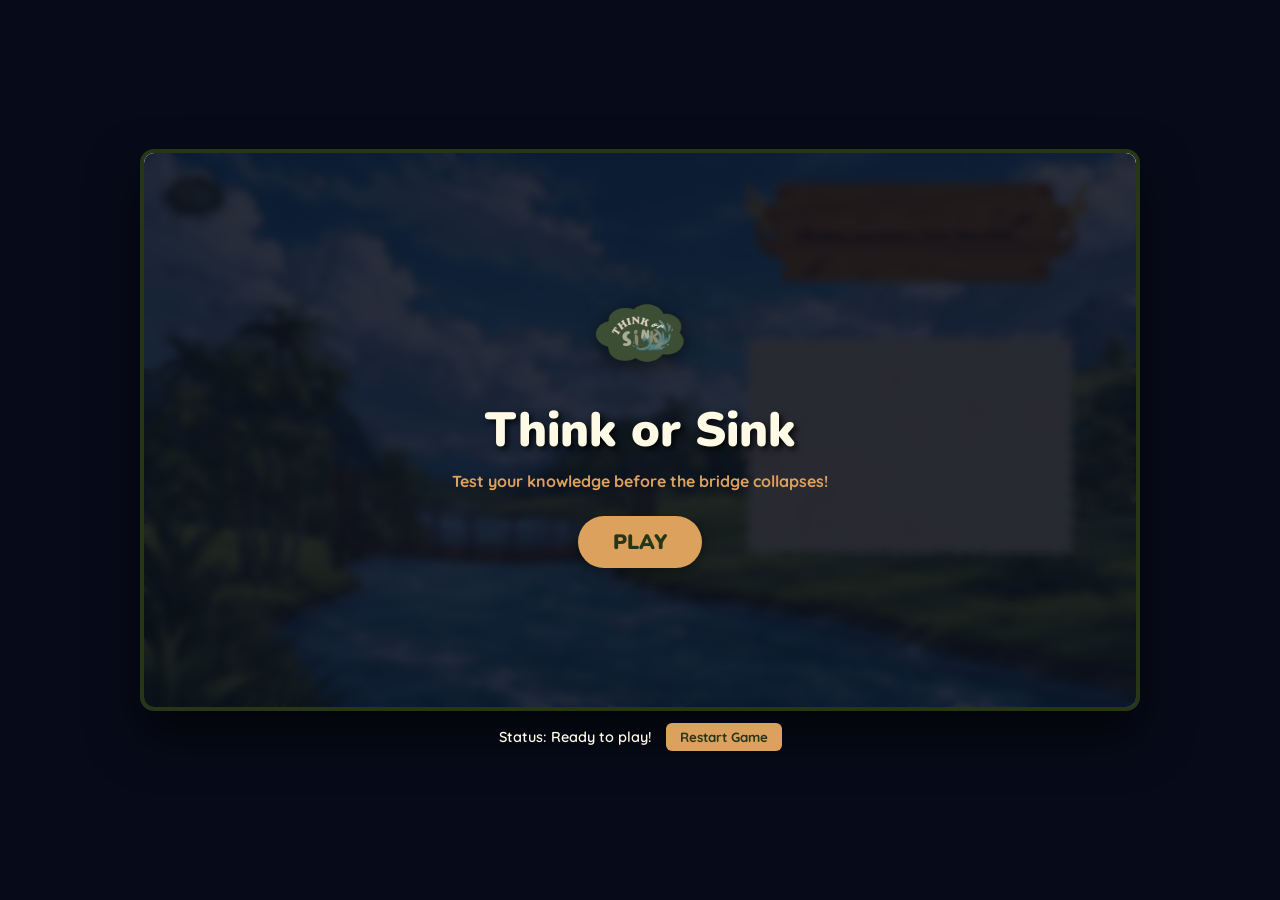
==== index.html @ db60bdbe "Update index.html" ====
<!DOCTYPE html>
<html lang="en">
<head>
    <meta charset="UTF-8">
    <meta name="viewport" content="width=device-width, initial-scale=1.0">
    <title>Think or Sink - Interactive Game</title>
    <link href="https://fonts.googleapis.com/css2?family=Quicksand:wght@600;700&family=Nunito:wght@700;900&display=swap" rel="stylesheet">
    <style>
        * {
            box-sizing: border-box;
            margin: 0;
            padding: 0;
        }

        body {
            font-family: 'Quicksand', sans-serif;
            background-color: #070b19;
            display: flex;
            flex-direction: column;
            align-items: center;
            justify-content: center;
            min-height: 100vh;
            overflow: hidden;
        }

        /* CONTAINER UTAMA GAME */
        #game-container {
            position: relative;
            width: 1000px;
            height: 562px;
            background: url('background-fix.gif') no-repeat center center;
            background-size: cover;
            border: 4px solid #283618;
            border-radius: 14px;
            box-shadow: 0 25px 50px rgba(0,0,0,0.6);
            overflow: hidden;
        }

        /* LOGO GAME */
        #game-logo {
            position: absolute;
            top: 15px;
            left: 20px;
            height: 60px;
            width: auto;
            z-index: 20;
            filter: drop-shadow(0 3px 6px rgba(0,0,0,0.5));
        }

        /* LANDING PAGE / MENU UTAMA */
        #main-menu {
            position: absolute;
            top: 0;
            left: 0;
            width: 100%;
            height: 100%;
            background: rgba(7, 11, 25, 0.85);
            backdrop-filter: blur(4px);
            display: flex;
            flex-direction: column;
            align-items: center;
            justify-content: center;
            z-index: 30;
            transition: opacity 0.4s ease;
        }

        #menu-logo {
            height: 90px;
            width: auto;
            margin-bottom: 15px;
            filter: drop-shadow(0 4px 10px rgba(0,0,0,0.6));
        }

        .menu-title {
            font-family: 'Nunito', sans-serif;
            font-size: 3rem;
            font-weight: 900;
            color: #fffae5;
            text-shadow: 3px 3px 6px rgba(0,0,0,0.8);
            margin-bottom: 8px;
        }

        .menu-subtitle {
            font-size: 1rem;
            color: #dda15e;
            font-weight: 700;
            margin-bottom: 25px;
        }

        .play-btn {
            font-family: 'Nunito', sans-serif;
            background-color: #dda15e;
            color: #283618;
            border: none;
            padding: 12px 35px;
            font-size: 1.3rem;
            font-weight: 900;
            border-radius: 30px;
            cursor: pointer;
            box-shadow: 0 6px 15px rgba(0,0,0,0.4);
            transition: all 0.2s ease;
        }

        .play-btn:hover {
            background-color: #fceade;
            color: #bc6c25;
            transform: scale(1.08);
        }

        /* --- POSISI JEMBATAN --- */
        #bridge-img, #bridge-canvas {
            position: absolute;
            bottom: 75px;  
            left: 35%;     
            transform: translateX(-50%);
            width: 420px;
            z-index: 5;
        }

        /* --- POSISI KARAKTER (PNG / VIDEO) --- */
        #game-character {
            position: absolute;
            bottom: 115px;  
            left: -80px;    /* Di luar layar sebelah kiri sebelum tombol play ditekan */
            width: 90px;  
            height: auto;
            z-index: 6;    
            transform: translateX(-50%);
            transition: left 0.8s ease, bottom 0.4s ease; /* Transisi halus saat jalan masuk */
        }

        /* --- ANIMASI LOMPAT KECIL SAAT JAWABAN BENAR --- */
        @keyframes charJump {
            0% { transform: translateX(-50%) translateY(0); }
            50% { transform: translateX(-50%) translateY(-22px); }
            100% { transform: translateX(-50%) translateY(0); }
        }

        .jump-animation {
            animation: charJump 0.4s ease-in-out;
        }

        #bridge-video {
            display: none;
        }

        .hidden {
            display: none !important;
        }

        @keyframes popIn {
            0% { opacity: 0; transform: scale(0.95); }
            100% { opacity: 1; transform: scale(1); }
        }

        .animate-board {
            animation: popIn 0.3s ease-out forwards;
        }

        /* PAPAN SOAL */
        #wooden-sign {
            position: absolute;
            top: 25px;
            right: 35px;
            width: 380px;
            height: 110px;
            background: url('papan-soal-bersih.png') no-repeat center center;
            background-size: contain;
            display: flex;
            align-items: center;
            justify-content: center;
            padding: 10px 35px 5px 35px;
            text-align: center;
            z-index: 10;
        }
        #question-text {
            color: #38220f;
            font-family: 'Nunito', sans-serif;
            font-size: 0.85rem;
            font-weight: 900;
            line-height: 1.25;
        }

        /* KERTAS OPSI */
        #scroll-options {
            position: absolute;
            top: 145px;
            right: 45px;
            width: 360px;
            height: 310px;
            background: url('kertas-opsi.png') no-repeat center center;
            background-size: contain;
            padding: 45px 30px 20px 30px;
            display: flex;
            flex-direction: column;
            justify-content: center;
            gap: 6px;
            z-index: 10;
        }

        .option-btn {
            font-family: 'Quicksand', sans-serif;
            background-color: #fceade;
            color: #38220f;
            border: 2px solid #b08968;
            padding: 7px 12px;
            font-size: 0.8rem;
            font-weight: 700;
            border-radius: 6px;
            cursor: pointer;
            text-align: left;
            width: 100%;
            box-shadow: 0 2px 4px rgba(0,0,0,0.1);
            transition: all 0.2s ease;
        }
        .option-btn:hover {
            background-color: #dda15e;
            color: #ffffff;
            transform: translateX(3px);
        }

        #controls {
            margin-top: 12px;
            display: flex;
            gap: 15px;
            align-items: center;
            z-index: 10;
        }
        #status-msg {
            color: #fffae5;
            font-size: 0.9rem;
            font-weight: 600;
        }
        .reset-btn {
            font-family: 'Quicksand', sans-serif;
            background-color: #dda15e;
            color: #283618;
            border: none;
            padding: 6px 14px;
            border-radius: 6px;
            cursor: pointer;
            font-weight: 700;
        }
        .reset-btn:hover { background-color: #bc6c25; color: white; }
    </style>
</head>
<body>

    <div id="game-container">
        <!-- Logo -->
        <img id="game-logo" src="logo.png" alt="Logo">

        <!-- Landing Page -->
        <div id="main-menu">
            <img id="menu-logo" src="logo.png" alt="Logo">
            <h1 class="menu-title">Think or Sink</h1>
            <p class="menu-subtitle">Test your knowledge before the bridge collapses!</p>
            <button class="play-btn" onclick="startGame()">PLAY</button>
        </div>

        <!-- Jembatan 1 -->
        <img id="bridge-img" src="bridge-1.png" alt="Bridge 1">

        <!-- Video & Canvas Green Screen -->
        <video id="bridge-video" muted playsinline></video>
        <canvas id="bridge-canvas" class="hidden"></canvas>
        
        <!-- Karakter Awal menggunakan tag <img> agar PNG tampil sempurna -->
        <img id="game-character" src="" alt="Character">

        <!-- Papan Soal & Opsi -->
        <div id="wooden-sign" class="animate-board">
            <div id="question-text">Loading questions from SheetDB...</div>
        </div>
        <div id="scroll-options" class="animate-board"></div>
    </div>

    <div id="controls">
        <div id="status-msg">Status: Ready to play!</div>
        <button class="reset-btn" onclick="initGame()">Restart Game</button>
    </div>

    <script>
        const SPREADSHEET_API_URL = "https://sheetdb.io/api/v1/sf6lawxbra0x6";

        let questions = [];
        const characterAssets = [
            { normal: 'animate-1.png', fall: 'animate-1-fall.webm' },
            { normal: 'animate-2.png', fall: 'animate-2-fall.webm' },
            { normal: 'animate-3.png', fall: 'animate-3-fall.webm' }
        ];
        let selectedChar = null; 
        let currentIndex = 0;
        let wrongAttempts = 0; 
        let currentBridgeLevel = 0;
        let videoAnimationId = null;
        
        // --- EFEK AUDIO ---
        const yaySound = new Audio('yeay.mp3');
        const sadSound = new Audio('sedih.mp3');

        const woodenSign = document.getElementById("wooden-sign");
        const questionText = document.getElementById("question-text");
        const scrollOptions = document.getElementById("scroll-options");
        const statusMsg = document.getElementById("status-msg");
        const bridgeImg = document.getElementById("bridge-img");
        const bridgeVideo = document.getElementById("bridge-video");
        const bridgeCanvas = document.getElementById("bridge-canvas");
        const ctx = bridgeCanvas.getContext("2d", { willReadFrequently: true });
        const mainMenu = document.getElementById("main-menu");

        async function startGame() {
            mainMenu.style.opacity = "0";
            setTimeout(() => {
                mainMenu.style.display = "none";
            }, 400);

            await initGame();

            // --- SAAT TOMBOL PLAY DIKLIK: Karakter berjalan masuk dari kiri ke tepi jembatan ---
            setTimeout(() => {
                const charEl = document.getElementById("game-character");
                if(charEl && charEl.tagName.toLowerCase() === 'img') {
                    charEl.style.left = "22px"; // Berhenti di tepi jembatan
                }
            }, 100);
        }

        async function initGame() {
            statusMsg.innerText = "Fetching questions from SheetDB...";
            currentIndex = 0;
            wrongAttempts = 0;
            currentBridgeLevel = 0; 

            // Reset elemen karakter ke tag <img> jika sebelumnya berubah jadi <video> karena Game Over
            let charContainer = document.getElementById("game-character");
            if (charContainer.tagName.toLowerCase() !== 'img') {
                const newImg = document.createElement('img');
                newImg.id = "game-character";
                newImg.alt = "Character";
                charContainer.replaceWith(newImg);
            }

            selectedChar = characterAssets[Math.floor(Math.random() * characterAssets.length)];
            const charEl = document.getElementById("game-character");
            charEl.src = selectedChar.normal; // Load PNG standby
            
            // Set posisi awal tersembunyi di luar layar sebelah kiri sebelum game dimulai
            charEl.style.left = "-80px";
            charEl.style.bottom = "115px";

            stopGreenScreenVideo();
            updateBridgeDisplay();

            try {
                const response = await fetch(SPREADSHEET_API_URL);
                const data = await response.json();
                
                questions = data.map(row => ({
                    question: row.question,
                    options: [row.optionA, row.optionB, row.optionC, row.optionD],
                    answer: String(row.correctAnswer).trim()
                }));

                if (questions.length > 0) {
                    loadQuestion();
                    statusMsg.innerText = "Status: Answer the question above!";
                } else {
                    questionText.innerText = "No questions found in SheetDB.";
                }
            } catch (error) {
                console.error("Failed to load SheetDB API:", error);
                statusMsg.innerText = "⚠ Failed to load data.";
            }
        }

        function loadQuestion() {
            if (currentIndex >= questions.length) {
                triggerTransition();
                questionText.innerText = "🎉 Amazing! You successfully answered all questions!";
                scrollOptions.innerHTML = `<button class="option-btn" onclick="initGame()">Play Again</button>`;
                statusMsg.innerText = "Status: Completed!";
                return;
            }

            const q = questions[currentIndex];
            triggerTransition();

            wrongAttempts = currentBridgeLevel; 

            questionText.innerText = `(${currentIndex + 1}/${questions.length}) ${q.question}`;
            scrollOptions.innerHTML = "";

            q.options.forEach(opt => {
                const btn = document.createElement("button");
                btn.className = "option-btn";
                btn.innerText = opt;
                btn.onclick = () => checkAnswer(opt, q.answer);
                scrollOptions.appendChild(btn);
            });
        }

        function triggerTransition() {
            woodenSign.classList.remove("animate-board");
            scrollOptions.classList.remove("animate-board");
            void woodenSign.offsetWidth; 
            void scrollOptions.offsetWidth;
            woodenSign.classList.add("animate-board");
            scrollOptions.classList.add("animate-board");
        }

        function stopGreenScreenVideo() {
            if (videoAnimationId) {
                cancelAnimationFrame(videoAnimationId);
                videoAnimationId = null;
            }
            bridgeVideo.pause();
            bridgeVideo.currentTime = 0;
        }

        function updateBridgeDisplay() {
            stopGreenScreenVideo();

            if (wrongAttempts === 0) {
                bridgeImg.classList.remove("hidden");
                bridgeCanvas.classList.add("hidden");
                bridgeImg.src = 'bridge-1.png';
            } 
            else {
                bridgeImg.classList.add("hidden");
                bridgeCanvas.classList.remove("hidden");

                let videoFile = '';
                
                if (wrongAttempts === 1) {
                    videoFile = 'bridge-2-fix.mp4';
                    bridgeCanvas.style.bottom = "75px"; 
                }
                else if (wrongAttempts === 2) {
                    videoFile = 'bridge-3.mp4';
                    bridgeCanvas.style.bottom = "75px"; 
                }
                else {
                    videoFile = 'bridge-4.mp4';
                    bridgeCanvas.style.bottom = "50px"; 
                }

                bridgeVideo.src = videoFile;
                
                bridgeVideo.onloadedmetadata = () => {
                    bridgeCanvas.width = bridgeVideo.videoWidth;
                    bridgeCanvas.height = bridgeVideo.videoHeight;
                };

                bridgeVideo.currentTime = 0;
                bridgeVideo.play().then(() => {
                    playGreenScreenEffect();
                }).catch(e => console.log("Autoplay prevented:", e));

                bridgeVideo.onended = () => {
                    cancelAnimationFrame(videoAnimationId);
                };
            }
        }

        function playGreenScreenEffect() {
            function processFrame() {
                if (bridgeVideo.paused || bridgeVideo.ended) return;

                ctx.drawImage(bridgeVideo, 0, 0, bridgeCanvas.width, bridgeCanvas.height);
                let frame = ctx.getImageData(0, 0, bridgeCanvas.width, bridgeCanvas.height);
                let l = frame.data.length;

                for (let i = 0; i < l; i += 4) {
                    let red = frame.data[i];
                    let green = frame.data[i + 1];
                    let blue = frame.data[i + 2];

                    if (green > 105 && red < 90 && blue < 90 && green > red + 25 && green > blue + 25) {
                        frame.data[i + 3] = 0; 
                    }
                }

                ctx.putImageData(frame, 0, 0);
                videoAnimationId = requestAnimationFrame(processFrame);
            }
            processFrame();
        }

        function checkAnswer(selected, correct) {
            const isCorrect = (selected.trim().toLowerCase() === correct.toLowerCase());
            const charEl = document.getElementById("game-character");

            // --- SETELAH PERTANYAAN PERTAMA DIJAWAB, KARAKTER BERJALAN MASUK KE TENGAH JEMBATAN ---
            charEl.style.left = "35%";     
            charEl.style.bottom = "135px";  

            if (isCorrect) {
                // Efek suara & lompat gembira saat benar
                yaySound.currentTime = 0;
                yaySound.play().catch(e => console.log("Audio play blocked:", e));

                charEl.classList.remove("jump-animation");
                void charEl.offsetWidth; 
                charEl.classList.add("jump-animation");

                currentIndex++;
                currentBridgeLevel = wrongAttempts; 
                
                statusMsg.innerText = "✨ Correct! Bridge is safe, moving to next question...";
                setTimeout(() => loadQuestion(), 600);
            } else {
                // Efek suara & reaksi saat salah
                sadSound.currentTime = 0;
                sadSound.play().catch(e => console.log("Audio play blocked:", e));

                wrongAttempts++;
                updateBridgeDisplay();

                if (wrongAttempts >= 3) {
                    triggerTransition();

                    // Ubah tag <img> ke <video> untuk memutar animasi jatuh (-fall.webm)
                    const oldChar = document.getElementById("game-character");
                    const videoChar = document.createElement("video");
                    videoChar.id = "game-character";
                    videoChar.src = selectedChar.fall; 
                    videoChar.autoplay = true;
                    videoChar.muted = true;
                    videoChar.playsInline = true;
                    videoChar.style.cssText = oldChar.style.cssText; 

                    oldChar.replaceWith(videoChar);
                    videoChar.play().catch(e => console.log("Autoplay prevented:", e));

                    questionText.innerText = "💥 Oh no! The bridge collapsed due to too many mistakes!";
                    scrollOptions.innerHTML = `<button class="option-btn" onclick="initGame()">Try Again</button>`;
                    statusMsg.innerText = "Status: Game Over!";
                } else {
                    statusMsg.innerText = `❌ Incorrect! Bridge is breaking (Mistake ${wrongAttempts}/3)`;
                }
            }
        }
    </script>
</body>
</html>
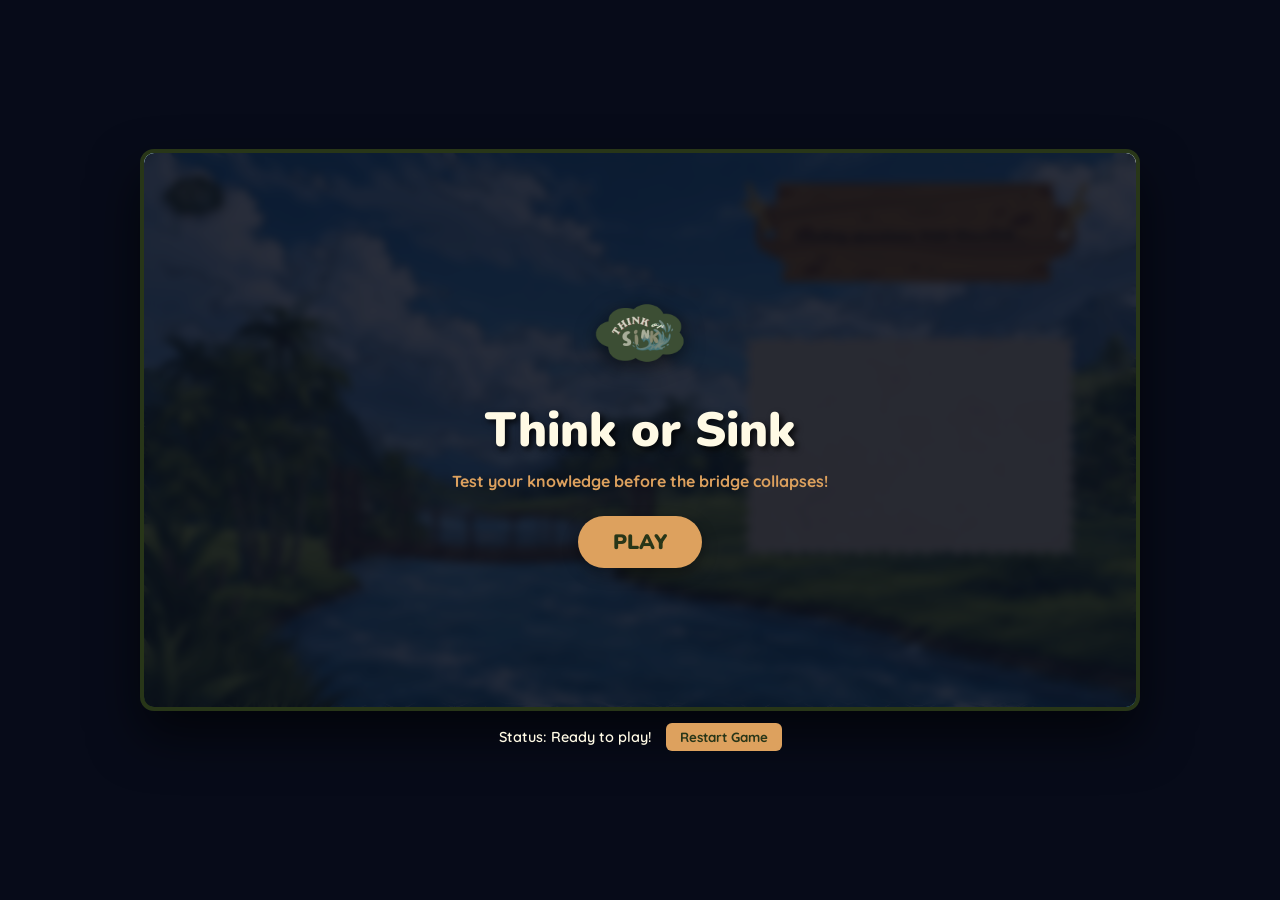
==== commit 6df4a94a: "Update index.html" ====
--- a/index.html
+++ b/index.html
@@ -121,12 +121,12 @@
         #game-character {
             position: absolute;
             bottom: 115px;  
-            left: -80px;    /* Di luar layar sebelah kiri sebelum tombol play ditekan */
+            left: -80px;    /* Di luar layar sebelah kiri sebelum game dimulai */
             width: 90px;  
             height: auto;
             z-index: 6;    
             transform: translateX(-50%);
-            transition: left 0.8s ease, bottom 0.4s ease; /* Transisi halus saat jalan masuk */
+            transition: left 0.8s ease, bottom 0.4s ease;
         }
 
         /* --- ANIMASI LOMPAT KECIL SAAT JAWABAN BENAR --- */
@@ -251,12 +251,12 @@
         <img id="game-logo" src="logo.png" alt="Logo">
 
         <!-- Landing Page -->
-        <div id="main-menu">
+        <main id="main-menu">
             <img id="menu-logo" src="logo.png" alt="Logo">
             <h1 class="menu-title">Think or Sink</h1>
             <p class="menu-subtitle">Test your knowledge before the bridge collapses!</p>
             <button class="play-btn" onclick="startGame()">PLAY</button>
-        </div>
+        </main>
 
         <!-- Jembatan 1 -->
         <img id="bridge-img" src="bridge-1.png" alt="Bridge 1">
@@ -317,11 +317,11 @@
 
             await initGame();
 
-            // --- SAAT TOMBOL PLAY DIKLIK: Karakter berjalan masuk dari kiri ke tepi jembatan ---
+            // --- SAAT PLAY: Karakter berjalan masuk dari kiri ke depan pohon kelapa dekat jembatan ---
             setTimeout(() => {
                 const charEl = document.getElementById("game-character");
                 if(charEl && charEl.tagName.toLowerCase() === 'img') {
-                    charEl.style.left = "22px"; // Berhenti di tepi jembatan
+                    charEl.style.left = "17px"; // Posisi persis di depan pohon kelapa dekat jembatan
                 }
             }, 100);
         }
@@ -345,7 +345,7 @@
             const charEl = document.getElementById("game-character");
             charEl.src = selectedChar.normal; // Load PNG standby
             
-            // Set posisi awal tersembunyi di luar layar sebelah kiri sebelum game dimulai
+            // Set posisi awal di luar layar sebelah kiri
             charEl.style.left = "-80px";
             charEl.style.bottom = "115px";
 
@@ -491,7 +491,7 @@
             const isCorrect = (selected.trim().toLowerCase() === correct.toLowerCase());
             const charEl = document.getElementById("game-character");
 
-            // --- SETELAH PERTANYAAN PERTAMA DIJAWAB, KARAKTER BERJALAN MASUK KE TENGAH JEMBATAN ---
+            // --- SETELAH PERTANYAAN PERTAMA DIJAWAB, KARAKTER MAJU KE TENGAH JEMBATAN ---
             charEl.style.left = "35%";     
             charEl.style.bottom = "135px";  
 
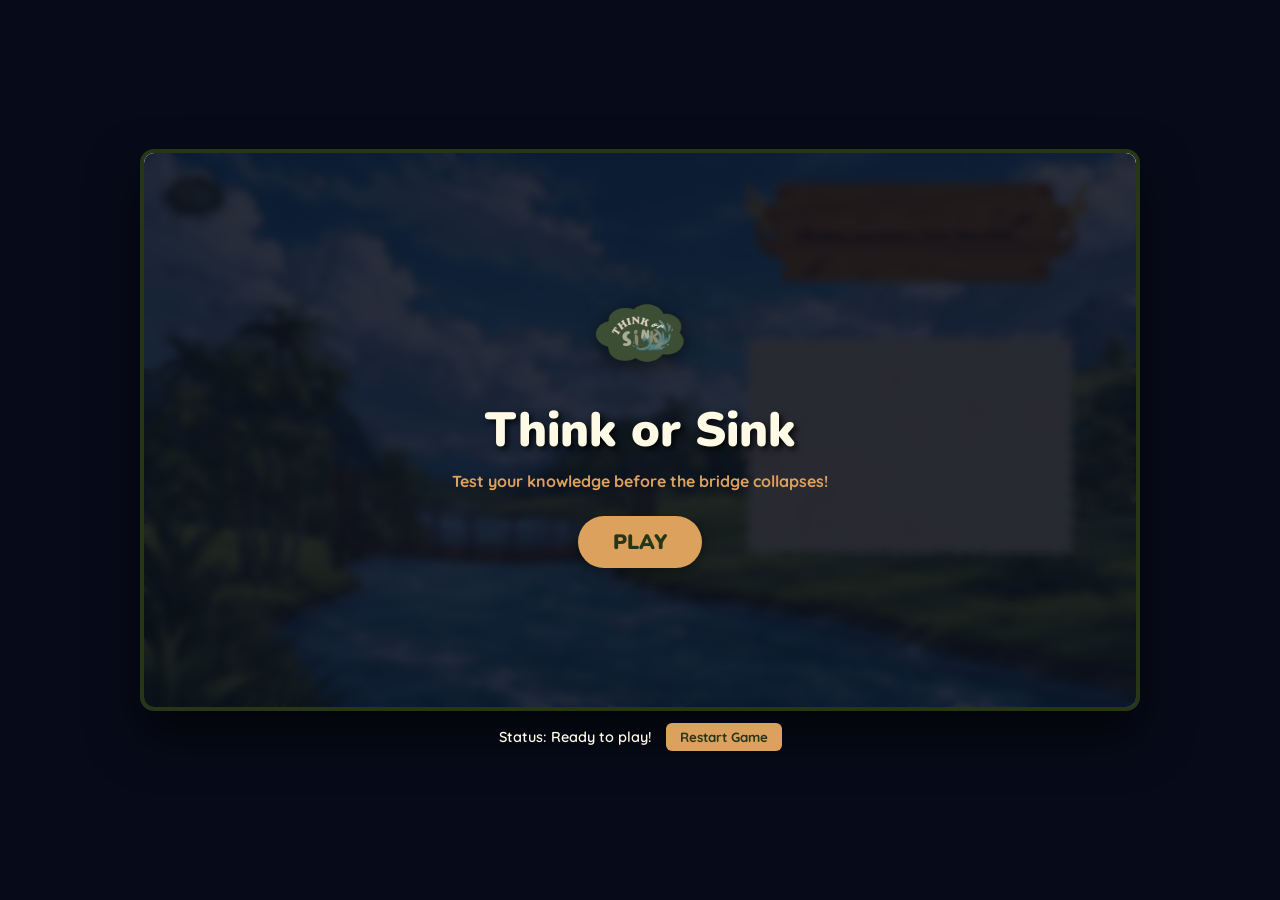
==== commit 46afe40d: "Update index.html" ====
--- a/index.html
+++ b/index.html
@@ -283,7 +283,11 @@
     <script>
         const SPREADSHEET_API_URL = "https://sheetdb.io/api/v1/sf6lawxbra0x6";
 
-        let questions = [];
+        // --- JUMLAH SOAL SETIAP KALI MAIN ---
+        const QUESTIONS_PER_GAME = 10;
+
+        let allQuestions = [];   // semua soal dari spreadsheet (diambil sekali saja)
+        let questions = [];      // 10 soal yang dipakai di ronde ini
         const characterAssets = [
             { normal: 'animate-1.png', fall: 'animate-1-fall.webm' },
             { normal: 'animate-2.png', fall: 'animate-2-fall.webm' },
@@ -294,10 +298,104 @@
         let wrongAttempts = 0; 
         let currentBridgeLevel = 0;
         let videoAnimationId = null;
+
+        // --- POSISI STANDBY KARAKTER (pinggir kiri jembatan / depan pohon kelapa) ---
+        const STANDBY_LEFT = "150px";   // geser angka ini kalau mau lebih kiri/kanan
+        const STANDBY_BOTTOM = "125px"; // geser kalau kakinya kurang pas menapak tanah
         
         // --- EFEK AUDIO ---
         const yaySound = new Audio('yeay.mp3');
         const sadSound = new Audio('sedih.mp3');
+        const gameOverSound = new Audio('game-over.mp3');
+        gameOverSound.preload = "auto";
+
+        // --- PRELOAD ASET BERAT (video jembatan & animasi jatuh) ---
+        // File diunduh lebih dulu di belakang layar jadi saat game over langsung main tanpa loading.
+        const preloadedURLs = {};
+
+        async function preloadAsset(file) {
+            if (preloadedURLs[file]) return;
+            try {
+                const res = await fetch(file);
+                if (!res.ok) throw new Error("HTTP " + res.status);
+                const blob = await res.blob();
+                preloadedURLs[file] = URL.createObjectURL(blob);
+            } catch (e) {
+                console.log("Preload gagal, pakai file langsung:", file, e);
+            }
+        }
+
+        // Kalau belum selesai di-preload, otomatis pakai nama file biasa
+        function getAsset(file) {
+            return preloadedURLs[file] || file;
+        }
+
+        async function preloadGameAssets() {
+            // Urutan prioritas: animasi jatuh karakter yang dipilih dulu, lalu video jembatan
+            await preloadAsset(selectedChar.fall);
+            await preloadAsset('bridge-2-fix.mp4');
+            await preloadAsset('bridge-3.mp4');
+            await preloadAsset('bridge-4.mp4');
+        }
+
+        // --- RIWAYAT SOAL YANG SUDAH PERNAH MUNCUL (disimpan di browser) ---
+        const USED_STORAGE_KEY = "thinkOrSink_usedQuestions";
+        let usedKeys = new Set();
+
+        function loadUsedKeys() {
+            try {
+                return new Set(JSON.parse(localStorage.getItem(USED_STORAGE_KEY) || "[]"));
+            } catch (e) {
+                return new Set();
+            }
+        }
+
+        function saveUsedKeys() {
+            try {
+                localStorage.setItem(USED_STORAGE_KEY, JSON.stringify([...usedKeys]));
+            } catch (e) {
+                console.log("localStorage tidak tersedia, riwayat soal hanya disimpan selama halaman terbuka.");
+            }
+        }
+
+        function shuffle(arr) {
+            const a = arr.slice();
+            for (let i = a.length - 1; i > 0; i--) {
+                const j = Math.floor(Math.random() * (i + 1));
+                [a[i], a[j]] = [a[j], a[i]];
+            }
+            return a;
+        }
+
+        // Pilih 10 soal acak. Soal yang sudah muncul tidak dipakai lagi
+        // sampai SEMUA soal di spreadsheet sudah pernah muncul.
+        function pickQuestionsForGame() {
+            const n = QUESTIONS_PER_GAME;
+
+            // Buang riwayat soal yang sudah tidak ada lagi di spreadsheet
+            const validKeys = new Set(allQuestions.map(q => q.question));
+            usedKeys = new Set([...usedKeys].filter(k => validKeys.has(k)));
+
+            // Ambil dulu dari soal yang belum pernah muncul
+            const fresh = shuffle(allQuestions.filter(q => !usedKeys.has(q.question)));
+            let picked = fresh.slice(0, n);
+
+            if (picked.length < n) {
+                // Soal baru habis -> mulai siklus baru, lengkapi sisanya dari semua soal
+                // (tanpa duplikat di ronde yang sama)
+                const pickedKeys = new Set(picked.map(q => q.question));
+                const need = n - picked.length;
+                const refill = shuffle(allQuestions.filter(q => !pickedKeys.has(q.question))).slice(0, need);
+
+                usedKeys = new Set(refill.map(q => q.question)); // siklus baru dimulai
+                picked = picked.concat(refill);
+            } else {
+                picked.forEach(q => usedKeys.add(q.question));
+            }
+
+            saveUsedKeys();
+            return shuffle(picked); // acak urutannya juga
+        }
 
         const woodenSign = document.getElementById("wooden-sign");
         const questionText = document.getElementById("question-text");
@@ -315,14 +413,17 @@
                 mainMenu.style.display = "none";
             }, 400);
 
-            await initGame();
-
-            // --- SAAT PLAY: Karakter berjalan masuk dari kiri ke depan pohon kelapa dekat jembatan ---
+            await initGame(); // jalan masuk karakter sudah diurus di dalam initGame
+        }
+
+        // --- KARAKTER JALAN DARI UJUNG KIRI KE PINGGIR JEMBATAN (STANDBY) ---
+        function walkToStandby() {
+            const charEl = document.getElementById("game-character");
+            if (!charEl) return;
             setTimeout(() => {
-                const charEl = document.getElementById("game-character");
-                if(charEl && charEl.tagName.toLowerCase() === 'img') {
-                    charEl.style.left = "17px"; // Posisi persis di depan pohon kelapa dekat jembatan
-                }
+                charEl.style.transition = "left 2s ease-out, bottom 0.4s ease"; // jalan masuk lebih pelan
+                charEl.style.left = STANDBY_LEFT;
+                charEl.style.bottom = STANDBY_BOTTOM;
             }, 100);
         }
 
@@ -331,6 +432,10 @@
             currentIndex = 0;
             wrongAttempts = 0;
             currentBridgeLevel = 0; 
+
+            // Hentikan audio game over kalau sedang main (misal klik Try Again / Restart)
+            gameOverSound.pause();
+            gameOverSound.currentTime = 0;
 
             // Reset elemen karakter ke tag <img> jika sebelumnya berubah jadi <video> karena Game Over
             let charContainer = document.getElementById("game-character");
@@ -344,25 +449,37 @@
             selectedChar = characterAssets[Math.floor(Math.random() * characterAssets.length)];
             const charEl = document.getElementById("game-character");
             charEl.src = selectedChar.normal; // Load PNG standby
-            
-            // Set posisi awal di luar layar sebelah kiri
+
+            // Taruh di luar layar tanpa animasi (supaya tidak "meluncur mundur")
+            charEl.style.transition = "none";
             charEl.style.left = "-80px";
             charEl.style.bottom = "115px";
+            void charEl.offsetWidth; // paksa browser menerapkan posisi dulu
 
             stopGreenScreenVideo();
             updateBridgeDisplay();
+            walkToStandby(); // karakter jalan dari kiri ke pinggir jembatan
+            preloadGameAssets(); // unduh video jembatan & animasi jatuh di belakang layar
 
             try {
-                const response = await fetch(SPREADSHEET_API_URL);
-                const data = await response.json();
-                
-                questions = data.map(row => ({
-                    question: row.question,
-                    options: [row.optionA, row.optionB, row.optionC, row.optionD],
-                    answer: String(row.correctAnswer).trim()
-                }));
-
-                if (questions.length > 0) {
+                // Ambil data dari SheetDB hanya sekali (restart tidak fetch ulang)
+                if (allQuestions.length === 0) {
+                    const response = await fetch(SPREADSHEET_API_URL);
+                    const data = await response.json();
+
+                    allQuestions = data
+                        .filter(row => row.question && String(row.question).trim() !== "")
+                        .map(row => ({
+                            question: row.question,
+                            options: [row.optionA, row.optionB, row.optionC, row.optionD],
+                            answer: String(row.correctAnswer).trim()
+                        }));
+
+                    usedKeys = loadUsedKeys();
+                }
+
+                if (allQuestions.length > 0) {
+                    questions = pickQuestionsForGame();
                     loadQuestion();
                     statusMsg.innerText = "Status: Answer the question above!";
                 } else {
@@ -445,7 +562,7 @@
                     bridgeCanvas.style.bottom = "50px"; 
                 }
 
-                bridgeVideo.src = videoFile;
+                bridgeVideo.src = getAsset(videoFile);
                 
                 bridgeVideo.onloadedmetadata = () => {
                     bridgeCanvas.width = bridgeVideo.videoWidth;
@@ -492,6 +609,7 @@
             const charEl = document.getElementById("game-character");
 
             // --- SETELAH PERTANYAAN PERTAMA DIJAWAB, KARAKTER MAJU KE TENGAH JEMBATAN ---
+            charEl.style.transition = ""; // balik ke transisi default CSS (0.8s)
             charEl.style.left = "35%";     
             charEl.style.bottom = "135px";  
 
@@ -524,7 +642,8 @@
                     const oldChar = document.getElementById("game-character");
                     const videoChar = document.createElement("video");
                     videoChar.id = "game-character";
-                    videoChar.src = selectedChar.fall; 
+                    videoChar.preload = "auto";
+                    videoChar.src = getAsset(selectedChar.fall); 
                     videoChar.autoplay = true;
                     videoChar.muted = true;
                     videoChar.playsInline = true;
@@ -532,6 +651,11 @@
 
                     oldChar.replaceWith(videoChar);
                     videoChar.play().catch(e => console.log("Autoplay prevented:", e));
+
+                    // --- AUDIO GAME OVER: diputar bersamaan dengan animasi jatuh ---
+                    sadSound.pause(); // hentikan suara "salah" supaya tidak tumpang tindih
+                    gameOverSound.currentTime = 0;
+                    gameOverSound.play().catch(e => console.log("Audio play blocked:", e));
 
                     questionText.innerText = "💥 Oh no! The bridge collapsed due to too many mistakes!";
                     scrollOptions.innerHTML = `<button class="option-btn" onclick="initGame()">Try Again</button>`;
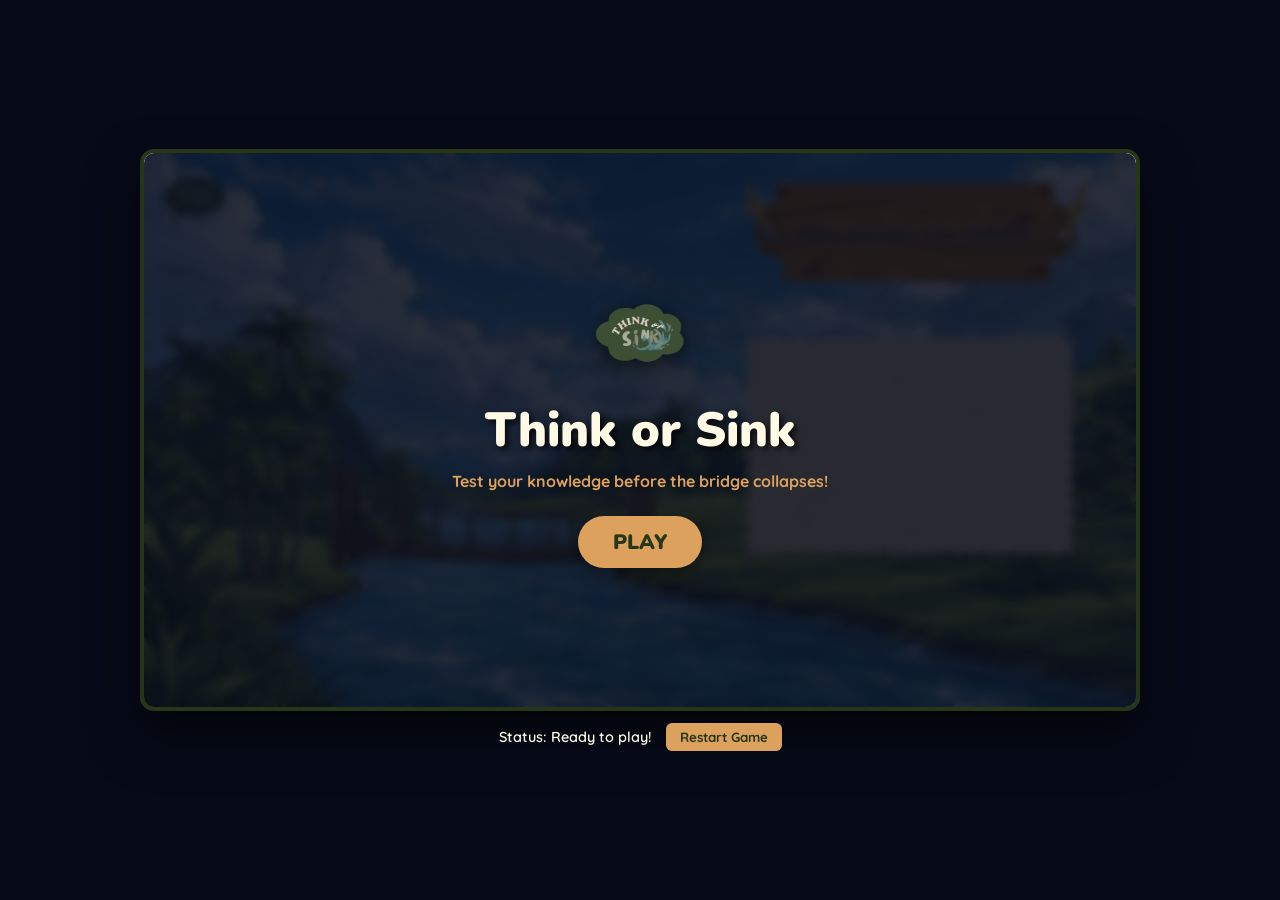
==== commit dacdb59e: "Update index.html" ====
--- a/index.html
+++ b/index.html
@@ -157,6 +157,14 @@
             animation: popIn 0.3s ease-out forwards;
         }
 
+        /* --- FADE OUT PAPAN SOAL & KERTAS OPSI SAAT MENANG --- */
+        #wooden-sign.fade-out,
+        #scroll-options.fade-out {
+            opacity: 0;
+            transition: opacity 0.9s ease;
+            pointer-events: none;
+        }
+
         /* PAPAN SOAL */
         #wooden-sign {
             position: absolute;
@@ -169,16 +177,26 @@
             display: flex;
             align-items: center;
             justify-content: center;
-            padding: 10px 35px 5px 35px;
+            padding: 12px 38px 8px 38px;
             text-align: center;
             z-index: 10;
         }
         #question-text {
             color: #38220f;
             font-family: 'Nunito', sans-serif;
-            font-size: 0.85rem;
+            font-size: 0.95rem;
             font-weight: 900;
-            line-height: 1.25;
+            line-height: 1.3;
+            letter-spacing: 0.2px;
+            text-align: center;
+            text-wrap: balance;
+            word-break: normal;
+            overflow-wrap: break-word;
+            /* shadow putih tipis supaya huruf tidak tabrakan dengan warna kayu */
+            text-shadow:
+                0 1px 1px rgba(255, 255, 255, 0.75),
+                0 0 3px rgba(255, 255, 255, 0.55),
+                0 0 6px rgba(255, 255, 255, 0.25);
         }
 
         /* KERTAS OPSI */
@@ -219,6 +237,47 @@
             transform: translateX(3px);
         }
 
+        /* --- POP UP KEMENANGAN --- */
+        #win-popup {
+            position: absolute;
+            top: 50%;
+            left: 50%;
+            width: 420px;
+            height: 320px;
+            margin: -160px 0 0 -210px;
+            background: url('kertas-opsi.png') no-repeat center center;
+            background-size: contain;
+            padding: 70px 55px 45px 55px;
+            display: flex;
+            flex-direction: column;
+            align-items: center;
+            justify-content: center;
+            gap: 16px;
+            text-align: center;
+            z-index: 25;
+        }
+        #win-popup .win-title {
+            font-family: 'Nunito', sans-serif;
+            font-size: 1.5rem;
+            font-weight: 900;
+            color: #38220f;
+            text-shadow: 0 1px 1px rgba(255,255,255,0.75), 0 0 4px rgba(255,255,255,0.5);
+        }
+        #win-popup .win-text {
+            font-family: 'Nunito', sans-serif;
+            font-size: 0.95rem;
+            font-weight: 900;
+            line-height: 1.35;
+            color: #38220f;
+            text-shadow: 0 1px 1px rgba(255,255,255,0.75), 0 0 3px rgba(255,255,255,0.5);
+        }
+        #win-popup .option-btn {
+            width: auto;
+            text-align: center;
+            padding: 8px 22px;
+            font-size: 0.9rem;
+        }
+
         #controls {
             margin-top: 12px;
             display: flex;
@@ -273,6 +332,13 @@
             <div id="question-text">Loading questions from SheetDB...</div>
         </div>
         <div id="scroll-options" class="animate-board"></div>
+
+        <!-- Pop up kemenangan -->
+        <div id="win-popup" class="hidden">
+            <div class="win-title">🎉 Congratulations!</div>
+            <div class="win-text">You have passed it and make the citizen cross the river safely!</div>
+            <button class="option-btn" onclick="initGame()">Play Again</button>
+        </div>
     </div>
 
     <div id="controls">
@@ -289,9 +355,9 @@
         let allQuestions = [];   // semua soal dari spreadsheet (diambil sekali saja)
         let questions = [];      // 10 soal yang dipakai di ronde ini
         const characterAssets = [
-            { normal: 'animate-1.png', fall: 'animate-1-fall.webm' },
-            { normal: 'animate-2.png', fall: 'animate-2-fall.webm' },
-            { normal: 'animate-3.png', fall: 'animate-3-fall.webm' }
+            { normal: 'animate-1.png', fall: 'animate-1-fall.webm', win: 'animate-1-win.webm' },
+            { normal: 'animate-2.png', fall: 'animate-2-fall.webm', win: 'animate-2-win.webm' },
+            { normal: 'animate-3.png', fall: 'animate-3-fall.webm', win: 'animate-3-win.webm' }
         ];
         let selectedChar = null; 
         let currentIndex = 0;
@@ -302,15 +368,31 @@
         // --- POSISI STANDBY KARAKTER (pinggir kiri jembatan / depan pohon kelapa) ---
         const STANDBY_LEFT = "150px";   // geser angka ini kalau mau lebih kiri/kanan
         const STANDBY_BOTTOM = "125px"; // geser kalau kakinya kurang pas menapak tanah
+
+        // --- POSISI KARAKTER SAAT MENANG (jalan ke kanan, ujung jembatan sisi seberang) ---
+        const WIN_LEFT = "64%";         // geser kalau mau jalan lebih jauh / lebih dekat
+        const WIN_BOTTOM = "135px";     // samakan dengan posisi bawah karakter di jembatan
+        const WIN_WALK_MS = 2500;       // durasi jalan ke kanan (milidetik)
         
         // --- EFEK AUDIO ---
         const yaySound = new Audio('yeay.mp3');
         const sadSound = new Audio('sedih.mp3');
         const gameOverSound = new Audio('game-over.mp3');
+        const winSound = new Audio('win-win.mp3');
         gameOverSound.preload = "auto";
-
-        // --- PRELOAD ASET BERAT (video jembatan & animasi jatuh) ---
-        // File diunduh lebih dulu di belakang layar jadi saat game over langsung main tanpa loading.
+        winSound.preload = "auto";
+
+        // --- PENGATUR URUTAN ANIMASI MENANG (dibatalkan kalau restart di tengah jalan) ---
+        let winTimers = [];
+        let gameRunId = 0;
+
+        function clearWinTimers() {
+            winTimers.forEach(t => clearTimeout(t));
+            winTimers = [];
+        }
+
+        // --- PRELOAD ASET BERAT (video jembatan & animasi jatuh/menang) ---
+        // File diunduh lebih dulu di belakang layar jadi saat game over / menang langsung main tanpa loading.
         const preloadedURLs = {};
 
         async function preloadAsset(file) {
@@ -331,8 +413,9 @@
         }
 
         async function preloadGameAssets() {
-            // Urutan prioritas: animasi jatuh karakter yang dipilih dulu, lalu video jembatan
+            // Urutan prioritas: animasi jatuh & menang karakter yang dipilih dulu, lalu video jembatan
             await preloadAsset(selectedChar.fall);
+            await preloadAsset(selectedChar.win);
             await preloadAsset('bridge-2-fix.mp4');
             await preloadAsset('bridge-3.mp4');
             await preloadAsset('bridge-4.mp4');
@@ -404,8 +487,22 @@
         const bridgeImg = document.getElementById("bridge-img");
         const bridgeVideo = document.getElementById("bridge-video");
         const bridgeCanvas = document.getElementById("bridge-canvas");
+        const winPopup = document.getElementById("win-popup");
         const ctx = bridgeCanvas.getContext("2d", { willReadFrequently: true });
         const mainMenu = document.getElementById("main-menu");
+
+        // --- KECILKAN FONT SOAL OTOMATIS KALAU KALIMATNYA PANJANG, supaya tetap rapi di papan ---
+        function fitQuestionText() {
+            const MAX_PX = 15.5;
+            const MIN_PX = 10.5;
+            const MAX_HEIGHT = 84; // tinggi area tulis di papan kayu
+            let size = MAX_PX;
+            questionText.style.fontSize = size + "px";
+            while (questionText.scrollHeight > MAX_HEIGHT && size > MIN_PX) {
+                size -= 0.5;
+                questionText.style.fontSize = size + "px";
+            }
+        }
 
         async function startGame() {
             mainMenu.style.opacity = "0";
@@ -428,16 +525,29 @@
         }
 
         async function initGame() {
+            gameRunId++;
+            clearWinTimers();
+
             statusMsg.innerText = "Fetching questions from SheetDB...";
             currentIndex = 0;
             wrongAttempts = 0;
             currentBridgeLevel = 0; 
 
-            // Hentikan audio game over kalau sedang main (misal klik Try Again / Restart)
+            // Hentikan audio game over / menang kalau sedang main (misal klik Try Again / Restart)
             gameOverSound.pause();
             gameOverSound.currentTime = 0;
-
-            // Reset elemen karakter ke tag <img> jika sebelumnya berubah jadi <video> karena Game Over
+            winSound.pause();
+            winSound.currentTime = 0;
+            winSound.onended = null;
+
+            // Sembunyikan pop up menang & tampilkan lagi papan soal + kertas opsi
+            winPopup.classList.add("hidden");
+            woodenSign.classList.remove("fade-out");
+            scrollOptions.classList.remove("fade-out");
+            woodenSign.style.pointerEvents = "";
+            scrollOptions.style.pointerEvents = "";
+
+            // Reset elemen karakter ke tag <img> jika sebelumnya berubah jadi <video> karena Game Over / Menang
             let charContainer = document.getElementById("game-character");
             if (charContainer.tagName.toLowerCase() !== 'img') {
                 const newImg = document.createElement('img');
@@ -448,6 +558,7 @@
 
             selectedChar = characterAssets[Math.floor(Math.random() * characterAssets.length)];
             const charEl = document.getElementById("game-character");
+            charEl.classList.remove("jump-animation");
             charEl.src = selectedChar.normal; // Load PNG standby
 
             // Taruh di luar layar tanpa animasi (supaya tidak "meluncur mundur")
@@ -459,7 +570,7 @@
             stopGreenScreenVideo();
             updateBridgeDisplay();
             walkToStandby(); // karakter jalan dari kiri ke pinggir jembatan
-            preloadGameAssets(); // unduh video jembatan & animasi jatuh di belakang layar
+            preloadGameAssets(); // unduh video jembatan & animasi jatuh/menang di belakang layar
 
             try {
                 // Ambil data dari SheetDB hanya sekali (restart tidak fetch ulang)
@@ -493,10 +604,7 @@
 
         function loadQuestion() {
             if (currentIndex >= questions.length) {
-                triggerTransition();
-                questionText.innerText = "🎉 Amazing! You successfully answered all questions!";
-                scrollOptions.innerHTML = `<button class="option-btn" onclick="initGame()">Play Again</button>`;
-                statusMsg.innerText = "Status: Completed!";
+                startWinSequence(); // semua soal selesai dijawab -> urutan kemenangan
                 return;
             }
 
@@ -506,6 +614,7 @@
             wrongAttempts = currentBridgeLevel; 
 
             questionText.innerText = `(${currentIndex + 1}/${questions.length}) ${q.question}`;
+            fitQuestionText();
             scrollOptions.innerHTML = "";
 
             q.options.forEach(opt => {
@@ -515,6 +624,80 @@
                 btn.onclick = () => checkAnswer(opt, q.answer);
                 scrollOptions.appendChild(btn);
             });
+        }
+
+        // --- URUTAN KEMENANGAN ---
+        // 1) papan soal + kertas opsi fade out
+        // 2) karakter jalan ke kanan
+        // 3) ganti ke animasi -win (.webm) + sound win-win.mp3
+        // 4) setelah sound selesai -> pop up "Congratulations!"
+        function startWinSequence() {
+            const runId = gameRunId;
+            const isStale = () => runId !== gameRunId;
+
+            statusMsg.innerText = "Status: You made it across!";
+
+            // 1) Fade out papan soal & kertas opsi (animasi popIn dilepas dulu supaya opacity bisa turun)
+            woodenSign.classList.remove("animate-board");
+            scrollOptions.classList.remove("animate-board");
+            woodenSign.style.pointerEvents = "none";
+            scrollOptions.style.pointerEvents = "none";
+            void woodenSign.offsetWidth;
+            void scrollOptions.offsetWidth;
+            woodenSign.classList.add("fade-out");
+            scrollOptions.classList.add("fade-out");
+
+            // 2) Karakter jalan ke kanan
+            const charEl = document.getElementById("game-character");
+            charEl.classList.remove("jump-animation");
+            charEl.style.transition = `left ${WIN_WALK_MS}ms linear, bottom 0.4s ease`;
+            charEl.style.bottom = WIN_BOTTOM;
+            charEl.style.left = WIN_LEFT;
+
+            // 3) Sampai di titik tujuan -> ganti ke animasi menang
+            winTimers.push(setTimeout(() => {
+                if (isStale()) return;
+
+                const oldChar = document.getElementById("game-character");
+                const winVideo = document.createElement("video");
+                winVideo.id = "game-character";
+                winVideo.preload = "auto";
+                winVideo.src = getAsset(selectedChar.win);
+                winVideo.muted = true;
+                winVideo.playsInline = true;
+                winVideo.style.cssText = oldChar.style.cssText;
+                winVideo.style.transition = "none";
+                winVideo.style.left = WIN_LEFT;
+                winVideo.style.bottom = WIN_BOTTOM;
+
+                oldChar.replaceWith(winVideo);
+                winVideo.play().catch(e => console.log("Autoplay prevented:", e));
+
+                // Sound menang diputar bersamaan dengan animasi menang
+                let popupShown = false;
+                const showPopup = () => {
+                    if (popupShown || isStale()) return;
+                    popupShown = true;
+                    showWinPopup();
+                };
+
+                winSound.currentTime = 0;
+                winSound.onended = showPopup;
+                winSound.play().catch(e => {
+                    console.log("Audio play blocked:", e);
+                    winTimers.push(setTimeout(showPopup, 2500)); // kalau audio diblokir, tetap lanjut
+                });
+                // Jaring pengaman kalau event 'ended' tidak pernah terpanggil (file audio hilang dsb.)
+                winTimers.push(setTimeout(showPopup, 15000));
+            }, WIN_WALK_MS + 100));
+        }
+
+        function showWinPopup() {
+            winPopup.classList.remove("hidden");
+            winPopup.classList.remove("animate-board");
+            void winPopup.offsetWidth;
+            winPopup.classList.add("animate-board");
+            statusMsg.innerText = "Status: Completed!";
         }
 
         function triggerTransition() {
@@ -658,6 +841,7 @@
                     gameOverSound.play().catch(e => console.log("Audio play blocked:", e));
 
                     questionText.innerText = "💥 Oh no! The bridge collapsed due to too many mistakes!";
+                    fitQuestionText();
                     scrollOptions.innerHTML = `<button class="option-btn" onclick="initGame()">Try Again</button>`;
                     statusMsg.innerText = "Status: Game Over!";
                 } else {
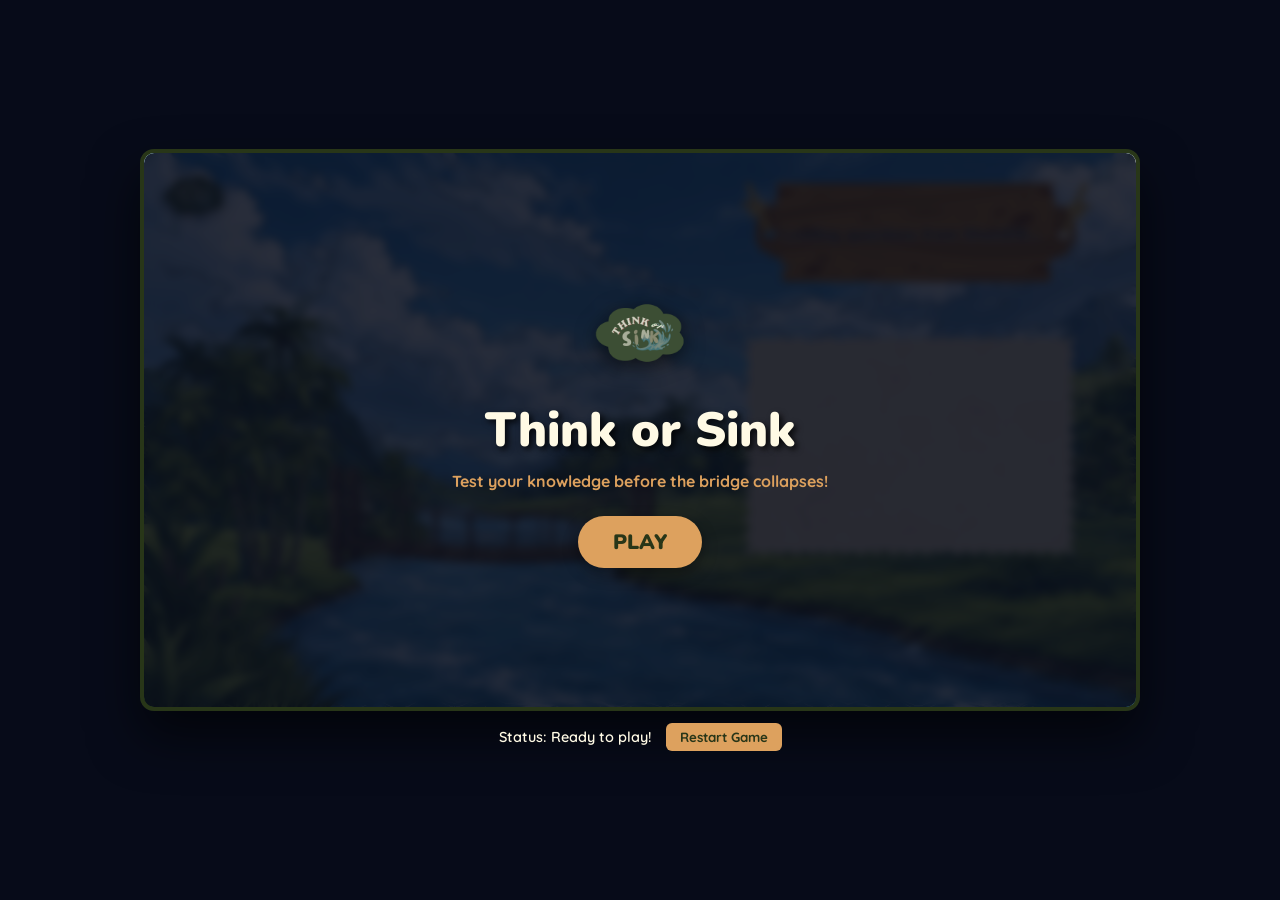
==== commit f06e9601: "Update index.html" ====
--- a/index.html
+++ b/index.html
@@ -382,6 +382,56 @@
         gameOverSound.preload = "auto";
         winSound.preload = "auto";
 
+        // --- BACKSOUND (looping, volume kecil, otomatis mute saat efek suara lain diputar) ---
+        const BGM_VOLUME = 0.2;          // 0.0 - 1.0, kecilkan kalau masih kekencengan
+        const backsound = new Audio('backsound.mp4');
+        backsound.loop = true;
+        backsound.volume = BGM_VOLUME;
+        backsound.preload = "auto";
+
+        let bgmFadeTimer = null;
+        function fadeBacksound(target, ms = 250) {
+            clearInterval(bgmFadeTimer);
+            const steps = 10;
+            const start = backsound.volume;
+            const diff = target - start;
+            let i = 0;
+            bgmFadeTimer = setInterval(() => {
+                i++;
+                backsound.volume = Math.max(0, Math.min(1, start + diff * (i / steps)));
+                if (i >= steps) clearInterval(bgmFadeTimer);
+            }, ms / steps);
+        }
+
+        // Daftar efek suara yang sedang berbunyi. Selama ada yang berbunyi -> backsound mute.
+        const sfxPlaying = new Set();
+        let duckListenersAttached = false;
+
+        function attachDuckListeners() {
+            if (duckListenersAttached) return;
+            duckListenersAttached = true;
+
+            [yaySound, sadSound, gameOverSound, winSound].forEach(a => {
+                a.addEventListener('play', () => {
+                    if (a.muted) return; // abaikan pemanasan audio (unlock) yang diam-diam
+                    sfxPlaying.add(a);
+                    fadeBacksound(0, 150);
+                });
+                const stopped = () => {
+                    if (a.muted) return;
+                    sfxPlaying.delete(a);
+                    if (sfxPlaying.size === 0) fadeBacksound(BGM_VOLUME, 600);
+                };
+                a.addEventListener('ended', stopped);
+                a.addEventListener('pause', stopped);
+                a.addEventListener('error', stopped);
+            });
+        }
+
+        function startBacksound() {
+            backsound.play().catch(e => console.log("backsound.mp4 gagal diputar:", e.name, e.message));
+        }
+
         // --- PENGATUR URUTAN ANIMASI MENANG (dibatalkan kalau restart di tengah jalan) ---
         let winTimers = [];
         let gameRunId = 0;
@@ -504,7 +554,28 @@
             }
         }
 
+        // --- BUKA KUNCI AUDIO: diputar sekali (muted) saat klik PLAY supaya browser
+        // mengizinkan sound diputar otomatis nanti (misal win-win.mp3 saat menang) ---
+        function unlockAudio() {
+            [winSound, yaySound, sadSound, gameOverSound].forEach(a => {
+                a.muted = true;
+                const p = a.play();
+                if (p && p.then) {
+                    p.then(() => {
+                        a.pause();
+                        a.currentTime = 0;
+                        a.muted = false;
+                    }).catch(() => { a.muted = false; });
+                } else {
+                    a.muted = false;
+                }
+            });
+        }
+
         async function startGame() {
+            unlockAudio();
+            startBacksound();
+            setTimeout(attachDuckListeners, 500); // pasang setelah pemanasan audio selesai
             mainMenu.style.opacity = "0";
             setTimeout(() => {
                 mainMenu.style.display = "none";
@@ -684,7 +755,8 @@
                 winSound.currentTime = 0;
                 winSound.onended = showPopup;
                 winSound.play().catch(e => {
-                    console.log("Audio play blocked:", e);
+                    // Cek console: "NotAllowedError" = diblokir browser, "NotSupportedError" = file tidak ketemu/rusak
+                    console.log("win-win.mp3 gagal diputar:", e.name, e.message);
                     winTimers.push(setTimeout(showPopup, 2500)); // kalau audio diblokir, tetap lanjut
                 });
                 // Jaring pengaman kalau event 'ended' tidak pernah terpanggil (file audio hilang dsb.)
